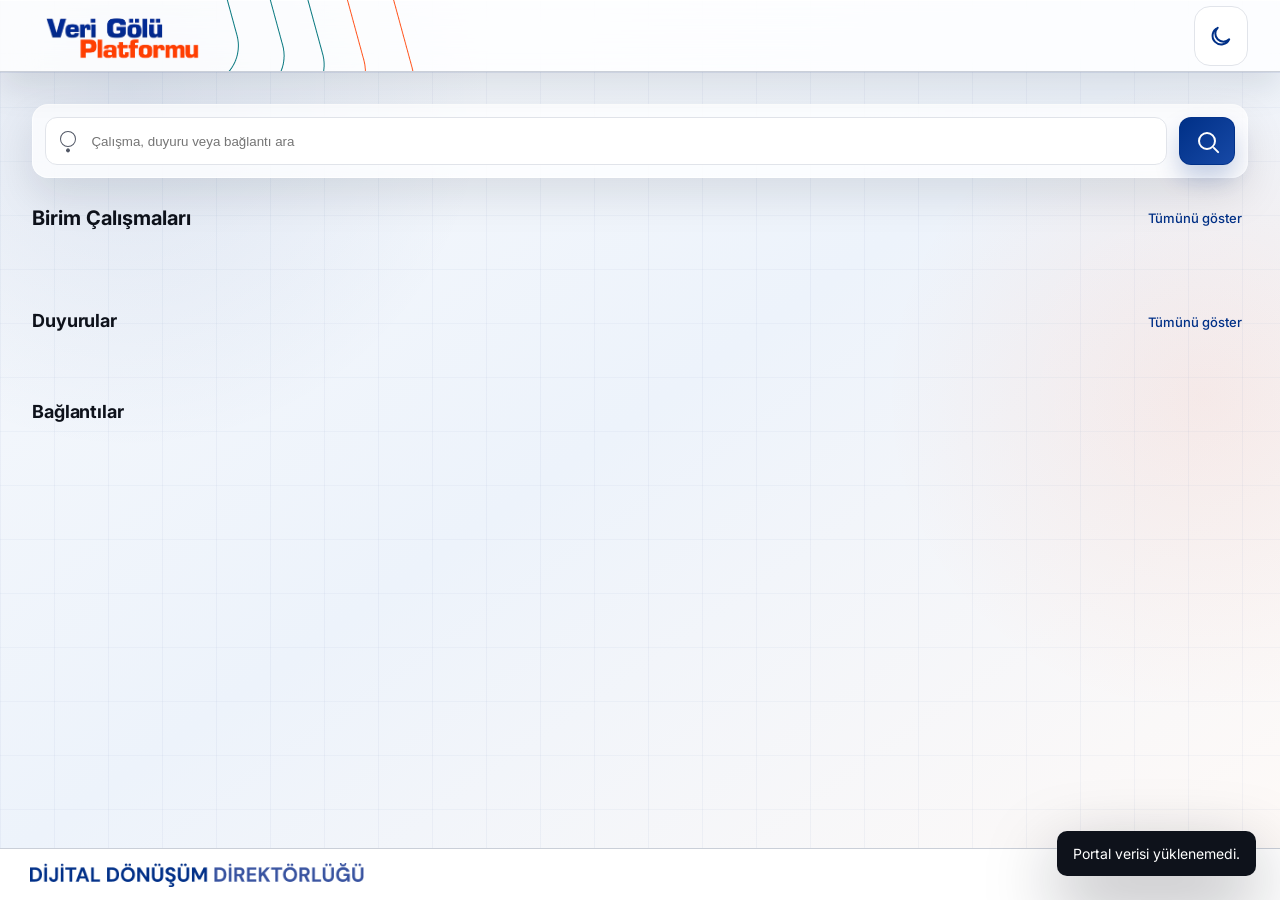
==== index.html @ 44af2753 "main" ====
<!DOCTYPE html>
<html lang="tr">
<head>
  <meta charset="UTF-8">
  <meta name="viewport" content="width=device-width, initial-scale=1.0">
  <title>Veri Gölü Platformu</title>
  <link rel="icon" href="[data-uri]">
  <link rel="stylesheet" href="/static/css/base.css">
  <link rel="stylesheet" href="/static/css/app.css?v=20260628-2">
</head>
<body>
<div class="app-layout">
  <header class="header">
    <img class="header-left-corner" src="/static/img/header-left-corner.png" alt="" aria-hidden="true">
    <svg class="header-bg-deco" viewBox="0 0 190 72" fill="none" preserveAspectRatio="none">
      <path d="M33 0 C33 14, 38 28, 40 40 C42 50, 38 60, 32 72" stroke="#097880" stroke-width="1.3" opacity="0.85" fill="none"/>
      <path d="M68 0 C68 14, 74 28, 77 40 C79 50, 75 60, 72 72" stroke="#097880" stroke-width="1.3" opacity="0.75" fill="none"/>
      <path d="M98 0 C98 14, 105 28, 108 42 C110 52, 108 60, 108 72" stroke="#097880" stroke-width="1.3" opacity="0.65" fill="none"/>
      <path d="M130 0 C130 15, 137 30, 139 42 C141 52, 143 60, 143 72" stroke="#ff5620" stroke-width="1.3" opacity="0.85" fill="none"/>
      <path d="M168 0 C168 15, 175 30, 177 42 C179 52, 181 60, 182 72" stroke="#ff5620" stroke-width="1.3" opacity="0.7" fill="none"/>
    </svg>

    <a class="header-logo" href="/" aria-label="Ana sayfa">
      <img class="header-logo-icon" src="/static/img/header-logo.png" alt="Veri Gölü Platformu logosu">
    </a>

    <div class="header-widgets">
      <button class="theme-icon icon-button" type="button" data-action="toggle-theme" title="Tema değiştir" aria-label="Tema değiştir">
        <svg class="theme-glyph" viewBox="0 0 24 24" aria-hidden="true" focusable="false">
          <path d="M20.2 15.3A8.1 8.1 0 0 1 8.7 3.8a8.7 8.7 0 1 0 11.5 11.5Z" fill="none" stroke="currentColor" stroke-width="2" stroke-linecap="round" stroke-linejoin="round"/>
        </svg>
      </button>
    </div>
  </header>

  <main class="main-content">
    <div class="content-overlay">
      <div class="portal-toolbar portal-toolbar-compact" aria-label="Portal araması">
        <label class="portal-search">
          <span class="icon-search" aria-hidden="true"></span>
          <input id="portalSearch" type="text" autocomplete="off" placeholder="Çalışma, duyuru veya bağlantı ara">
          <button class="search-clear" id="searchClear" type="button" aria-label="Aramayı temizle">×</button>
        </label>
        <button class="search-button" type="button" data-action="run-search" aria-label="Ara">
          <span class="search-button-icon" aria-hidden="true"></span>
        </button>
      </div>

      <section class="suite-layout" aria-labelledby="worksTitle">
        <div class="suite-container">
          <div class="section-title-row">
            <h2 id="worksTitle">Birim Çalışmaları</h2>
            <button class="all-link button-link" type="button" data-action="open-page" data-page="/works">Tümünü göster</button>
          </div>
          <div class="carousel-shell">
            <button class="carousel-arrow carousel-left" type="button" data-action="slide-works" data-direction="-1" aria-label="Önceki çalışmalar" hidden>‹</button>
            <div class="suite-cards" id="worksGrid"></div>
            <button class="carousel-arrow carousel-right" type="button" data-action="slide-works" data-direction="1" aria-label="Sonraki çalışmalar" hidden>›</button>
          </div>
        </div>
      </section>

      <section class="wide-section-block" id="duyurular" aria-labelledby="announcementsTitle">
        <div class="section-head-row">
          <h2 id="announcementsTitle">Duyurular</h2>
          <button class="all-link button-link" type="button" data-action="open-page" data-page="/announcements">Tümünü göster</button>
        </div>
        <div class="wide-section">
          <div class="carousel-shell announcement-carousel">
            <button class="carousel-arrow carousel-left" type="button" data-action="slide-announcements" data-direction="-1" aria-label="Önceki duyurular" hidden>‹</button>
            <div class="announce-grid" id="announcementsGrid"></div>
            <button class="carousel-arrow carousel-right" type="button" data-action="slide-announcements" data-direction="1" aria-label="Sonraki duyurular" hidden>›</button>
          </div>
        </div>
      </section>

      <section class="links-section" aria-labelledby="linksTitle">
        <div class="links-section-head">
          <h2 id="linksTitle">Bağlantılar</h2>
        </div>
        <div class="links-grid" id="linksGrid"></div>
      </section>
    </div>
  </main>

  <footer class="footer">
    <img class="footer-logo-text" src="/static/img/footer-logo.png" alt="Dijital Dönüşüm Direktörlüğü Logosu">
    <div class="footer-container">
      <div class="footer-info" id="footerInfo"></div>
    </div>
  </footer>
</div>

<dialog class="modal" id="detailModal">
  <form method="dialog" class="modal-card">
    <button class="modal-close" value="close" aria-label="Kapat">×</button>
    <div id="modalContent"></div>
  </form>
</dialog>

<dialog class="modal" id="requestModal">
  <form class="modal-card request-form" id="requestForm">
    <button class="modal-close" type="button" data-action="close-request" aria-label="Kapat">×</button>
    <h2>Talep Oluştur</h2>
    <p>Formu gönderdiğinizde FastAPI backend üzerinde kayıt numarası üretilir.</p>
    <label>Talep türü<select id="requestType" name="request_type" required></select></label>
    <label>Ad Soyad<input name="name" required minlength="2"></label>
    <label>E-posta<input name="email" type="email" required></label>
    <label>Birim<input name="unit" required minlength="2"></label>
    <label>Açıklama<textarea name="message" required minlength="10"></textarea></label>
    <button class="request-button" type="submit">Gönder</button>
  </form>
</dialog>

<div class="toast" id="toast" role="status" aria-live="polite"></div>
<script type="module" src="/static/js/home.js?v=20260628-2"></script>
</body>
</html>
---- static/css/base.css ----
@import url('https://fonts.googleapis.com/css2?family=Inter:wght@400;500;600;700;800&display=swap');

  /* ============ ORİJİNAL SİTE DEĞİŞKENLERİ (birebir, index-xB9X0FNd.css'den) ============ */
  :root{
    --font-family: "Inter", sans-serif;
    --static-static-white: #ffffff;
    --primary-base: #003087;
    --secondary-base: #ff5620;
    --bg-white-0: #ffffff;
    --stroke-soft-200: #e1e4ea;
    --box-shadow: rgba(0, 2, 17, .1);
    --stroke-sub-300: #cacfd8;
    --bg-weak-50: #f5f7fa;
    --text-sub-600: #525866;
    --text-strong-950: #0e121b;
    --neutral-200: #e1e4ea;
    --neutral-400: #99a0ae;
    --neutral-600: #525866;
    --card-soon: #f4f8ff;
    --text-disabled-300: #cacfd8;
    --primary-400: #ebf1ff;
    --bg-weak-25: #fafbfe;
    --state-information-lighter: #ebf1ff;
    --state-information-dark: rgba(51, 89, 159, 1);
    --state-faded-lighter: #f2f5f8;
    --state-faded-base: #717784;
    --footer-link: #003087;
    --footer-text: #525866;
    --secondary-300: #ff9a79;
    --bg-orange: #fff6f2;
    --regular-shadow-medium: #0e121b1a;
    --notification-base: #ff5620;
    --scrollbar-bg: #f5f7fa;
    --suite-bg: #003087;
    --suite-section-bg: #ebf1ff;
    --suite-soon-bg: #2b303b;
    --soon-button-bg: white;
    --soon-button-text: #99a0ae;
    --suite-app-button-bg: white;
    --stroke-default-border: #003087;
  }

  *{ box-sizing: border-box; }
  html,body{ height:100%; margin:0; padding:0; }
  body{
    font-family: var(--font-family);
    background-color: var(--bg-weak-50);
    color: var(--text-strong-950);
    font-size: 14px;
    -webkit-font-smoothing: antialiased;
  }
  .app-layout{ min-height:100%; display:flex; flex-direction:column; }

  /* ============ HEADER (orijinal .header birebir) ============ */
  .header{
    display: flex;
    justify-content: space-between;
    align-items: center;
    border-bottom: 1px solid var(--stroke-sub-300);
    height: 72px;
    padding: 12px 32px;
    box-sizing: border-box;
    background-color: var(--bg-white-0);
    background-repeat: no-repeat;
    background-position: left center;
    position: relative;
    overflow: hidden;
  }
  /* orijinalde background-image: url(/header-bg.png) - piksel ölçümüyle yeniden oluşturuldu */
  .header-bg-deco{
    position: absolute;
    top: 0; left: 150px;
    height: 100%;
    width: 190px;
    pointer-events: none;
  }
  .header-logo{
    display: flex;
    align-items: center;
    cursor: pointer;
    margin-top: 2px;
    z-index: 1;
  }
  .header-logo-icon{
    height: 56px;
    width: auto;
    display: block;
  }
  .header-widgets{
    padding: 4px 16px;
    border-radius: 16px;
    display: flex;
    align-items: center;
    justify-content: center;
    gap: 16px;
    background: var(--bg-white-0);
    border: 1px solid var(--stroke-soft-200);
    height: 60px;
    box-sizing: border-box;
    z-index: 1;
  }
  .theme-icon, .bookmarkline-icon, .tools-icon{
    display: flex;
    gap: 10px;
    cursor: pointer;
    box-sizing: border-box;
    color: var(--text-sub-600);
    transition: transform .18s ease, color .18s ease;
  }
  .theme-icon:hover, .bookmarkline-icon:hover, .tools-icon:hover, .api-icon:hover{
    color: var(--primary-base);
    transform: translateY(-1px);
  }
  .theme-icon svg{ width: 24px; height: 24px; }
  .bookmarkline-icon svg{ width: 22px; height: 22px; }
  .tools-icon svg{ width: 28px; height: 28px; }
  .separator{
    width: 1px;
    height: 12px;
    background-color: var(--stroke-sub-300);
  }
  .api-icon{
    display: flex;
    align-items: center;
    cursor: pointer;
    color: var(--text-sub-600);
    transition: transform .18s ease, color .18s ease;
  }
  .api-icon svg{ height: 24px; width: auto; }
  .widget-profile{
    position: relative;
    display: inline-flex;
  }
  .profile-icon{
    width: 36px; height: 36px; border-radius: 50%;
    background: linear-gradient(135deg, var(--primary-base), #1b4ba8);
    display: flex; align-items: center; justify-content: center;
    color: #fff; font-weight: 700; font-size: 13px;
  }
  .notification{
    display: flex;
    align-items: center;
    gap: 6px;
    color: var(--notification-base);
    border: 1px solid var(--secondary-300);
    border-radius: 10px;
    background-color: var(--bg-orange);
    padding: 8px 10px;
    font-weight: 500;
    font-size: 14px;
    line-height: 20px;
    letter-spacing: -.006em;
    cursor: pointer;
    text-decoration: none;
    transition: transform .18s ease, box-shadow .18s ease, border-color .18s ease;
  }
  .notification svg{ width: 22px; height: 22px; }
  .notification:hover{
    transform: translateY(-1px);
    border-color: var(--secondary-base);
    box-shadow: 0 8px 18px rgba(255,86,32,0.14);
  }
  .notification-badge{
    display: flex;
    align-content: center;
    text-align: center;
  }
  .notification-badge p{
    margin: 0;
    font-size: 11px;
    background-color: var(--secondary-base);
    color: #fff;
    border-radius: 50%;
    height: 20px;
    width: 20px;
    line-height: 20px;
  }

  /* ============ MAIN ============ */
  .main-content{
    display: flex;
    flex-direction: column;
    flex: 1 1 0%;
  }
  .content-overlay{
    padding: 32px;
    max-width: 1832px;
    width: 100%;
    margin: 0 auto;
    box-sizing: border-box;
  }
  .page-intro{
    margin-bottom: 8px;
    display: grid;
    grid-template-columns: minmax(0, 1fr) auto;
    gap: 24px;
    align-items: end;
  }
  .page-intro .eyebrow{
    font-size: 12px; font-weight: 600; letter-spacing: .04em;
    text-transform: uppercase; color: var(--primary-base);
    margin-bottom: 8px; display: block;
  }
  .page-intro h1{
    font-size: 26px; font-weight: 700; letter-spacing: -0.01em;
    margin: 0 0 8px; color: var(--text-strong-950);
  }
  .page-intro p{
    font-size: 14px; color: var(--text-sub-600); margin: 0;
    max-width: 680px; line-height: 22px;
  }
  /* ============ SUITE LAYOUT (orijinal birebir) ============ */
  .suite-layout{
    margin-top: 24px;
    display: flex;
    align-items: center;
    justify-content: flex-start;
    flex-direction: column;
    gap: 24px;
  }
  .suite-container{
    display: flex;
    flex-direction: column;
    align-items: center;
    justify-content: center;
    width: 100%;
    max-width: 1832px;
    gap: 12px;
  }
  .suite-cards{
    display: flex;
    align-items: flex-start;
    justify-content: center;
    gap: 24px;
    width: 100%;
    flex-wrap: wrap;
  }
  .suite-section{
    flex: 1;
    min-width: 300px;
    height: 304px;
    border: 1px solid var(--stroke-sub-300);
    border-radius: 12px;
    display: flex;
    flex-direction: column;
    background: var(--bg-white-0);
    box-shadow: 0 10px 18px rgba(0,0,0,0.176);
    overflow: hidden;
    transition: transform .22s ease, box-shadow .22s ease, border-color .22s ease;
    will-change: transform;
  }
  .suite-section:hover{
    transform: translateY(-4px);
    border-color: rgba(0,48,135,0.32);
    box-shadow: 0 16px 26px rgba(14,18,27,0.16);
  }
  .suite-header{
    height: 54px;
    border-radius: 12px 12px 0 0;
    position: relative;
    display: flex;
    align-items: center;
    padding: 0 20px;
    flex-shrink: 0;
    overflow: hidden;
  }
  .suite-header.active{
    background: linear-gradient(0deg, var(--suite-bg), var(--suite-bg)), linear-gradient(180deg, rgba(255,255,255,0.16), rgba(255,255,255,0));
  }
  .suite-header.soon{
    background: linear-gradient(0deg, var(--suite-soon-bg), var(--suite-soon-bg)), linear-gradient(180deg, rgba(255,255,255,0.16), rgba(255,255,255,0));
  }
  .header-bg{
    position: absolute;
    top: 0; right: 0;
    height: auto;
    opacity: 1;
    pointer-events: none;
  }
  .header-bg svg{ display: block; width: 114px; height: 52px; }
  .suite-section:hover .header-bg svg,
  .wide-section:hover .header-bg svg{
    animation: headerLineDrift 3.2s ease-in-out infinite alternate;
  }
  .suite-header-title{
    color: #fff; font-size: 16px; font-weight: 700; letter-spacing: -.006em;
    z-index: 1; position: relative;
  }
  .suite-card-header-button{
    padding: 4px 10px;
    border-radius: 6px;
    position: absolute;
    right: 20px;
    top: 14px;
    text-align: center;
    font-size: 12px;
    font-weight: 500;
    line-height: 16px;
    letter-spacing: -.02em;
    z-index: 1;
  }
  .soon-button{
    background-color: var(--soon-button-bg);
    border: 1px solid var(--stroke-soft-200);
    color: var(--soon-button-text);
  }
  .new-button{
    background-color: var(--secondary-base);
    border: 1px solid var(--secondary-300);
    color: #fff;
    animation: softPulse 2.8s ease-in-out infinite;
  }
  .suite-intro{
    padding: 14px 16px 0;
    min-height: 111px;
    overflow: auto;
    flex-grow: 1;
  }
  .suite-body{ display: flex; flex-direction: column; gap: 8px; }
  .suite-body-text{
    max-height: 216px;
    overflow-y: auto;
    scroll-behavior: smooth;
    letter-spacing: 0;
    padding-right: 4px;
    margin: 4px 0;
    line-height: 21px;
    font-size: 13.5px;
    color: var(--text-sub-600);
  }
  .document-list{
    display: flex;
    flex-direction: column;
    color: var(--text-strong-950);
  }
  .document{
    display: flex;
    justify-content: space-between;
    align-items: center;
    border-bottom: 1px solid var(--stroke-soft-200);
    padding-top: 6px;
    padding-bottom: 6px;
    min-height: 32px;
    font-size: 13.5px;
    font-weight: 500;
  }
  .document:last-child{ border-bottom: none; }
  .url-button{
    padding-left: 18px;
    border: none;
    background: none;
    cursor: pointer;
    display: flex;
    align-items: center;
    color: var(--text-sub-600);
    transition: transform .18s ease, color .18s ease;
  }
  .url-button svg{ width: 18px; height: 18px; }
  .document:hover .url-button{
    transform: translateX(2px);
    color: var(--primary-base);
  }

  .suite-apps-section{
    display: grid;
    gap: 8px;
    padding: 12px;
    grid-template-columns: 1fr;
    margin-top: auto;
  }
  .suite-apps-section.two-col{ grid-template-columns: repeat(2, 1fr); }
  .suite-app{ width: 100%; border-radius: 16px; }
  .suite-app-header{
    display: flex;
    justify-content: space-between;
    align-items: center;
    height: 34px;
    font-weight: 600;
    font-size: 13.5px;
    letter-spacing: -.011em;
    color: var(--text-strong-950);
    background-color: var(--bg-weak-25);
    padding: 6px 8px;
    border: 1px solid var(--stroke-soft-200);
    border-radius: 10px;
    box-shadow: 0 1px 2px rgba(10,13,20,0.03);
    transition: border-color .18s ease, background-color .18s ease, transform .18s ease;
  }
  .suite-app-header:hover{
    border-color: rgba(0,48,135,0.26);
    background-color: var(--primary-400);
    transform: translateY(-1px);
  }
  .suite-app-buttons{ display: flex; gap: 4px; }
  ._customButton{
    font-weight: 500;
    font-size: 14px;
    letter-spacing: -.006em;
    cursor: pointer;
    border-radius: 10px;
    padding: 6px;
    border: 1px solid;
    display: flex;
    align-items: center;
    justify-content: center;
    transition: transform .16s ease, box-shadow .16s ease, background-color .16s ease;
  }
  ._customButton:hover{
    transform: translateY(-1px);
    box-shadow: 0 6px 12px rgba(0,48,135,0.12);
  }
  ._customButton:active{
    transform: translateY(0) scale(.96);
  }
  ._btn-passive{
    background-color: var(--bg-weak-50);
    border: 0px;
    color: var(--text-sub-600);
  }
  ._btn-secondary-prime{
    background: var(--primary-base);
    border: 1px solid var(--primary-base);
    color: #fff;
  }
  ._customButton svg{ width: 18px; height: 18px; }

  /* ============ DUYURULAR (aselix AI bölümü mantığı — wide section) ============ */
  .wide-section-block{ margin-top: 0; width: 100%; }
  .wide-section{
    border: 1px solid var(--stroke-sub-300);
    border-radius: 12px;
    background: var(--bg-white-0);
    box-shadow: 0 10px 18px rgba(0,0,0,0.176);
    overflow: hidden;
    transition: box-shadow .22s ease, border-color .22s ease;
  }
  .wide-section:hover{
    border-color: rgba(0,48,135,0.28);
    box-shadow: 0 14px 24px rgba(14,18,27,0.13);
  }
  .wide-header{
    height: 54px;
    background: linear-gradient(0deg, var(--suite-bg), var(--suite-bg)), linear-gradient(180deg, rgba(255,255,255,0.16), rgba(255,255,255,0));
    display: flex; align-items: center; padding: 0 22px;
    position: relative; overflow: hidden;
  }
  .wide-header .header-bg svg{ width: 150px; height: 68px; }
  .wide-header-title{ color: #fff; font-size: 18px; font-weight: 700; z-index: 1; position: relative; }
  .announce-grid{
    display: grid;
    grid-template-columns: 1fr 1fr;
  }
  .announce-item{
    padding: 16px 22px 16px 18px;
    border-bottom: 1px solid var(--stroke-soft-200);
    border-right: 1px solid var(--stroke-soft-200);
    position: relative;
    text-decoration: none;
    display: block;
    transition: background-color .15s ease, transform .18s ease, border-left-color .18s ease;
    border-left: 3px solid transparent;
  }
  .announce-item:hover{
    background-color: var(--bg-weak-25);
    transform: translateX(3px);
    border-left-color: var(--primary-base);
  }
  .announce-item:nth-child(2n){ border-right: none; }
  .announce-item.is-new{ border-left-color: var(--secondary-base); }
  .announce-top{ display: flex; align-items: center; gap: 10px; margin-bottom: 4px; }
  .announce-title{
    font-size: 16px; font-weight: 700; color: var(--text-strong-950); margin: 0;
  }
  .announce-date{
    font-size: 12px; color: var(--text-disabled-300); font-weight: 500; margin-left: auto;
  }
  .announce-badge{
    font-size: 11px; font-weight: 500; letter-spacing: .02em;
    padding: 2px 8px; border-radius: 10px; color: #fff; flex-shrink: 0;
  }
  .announce-badge.new{ background-color: var(--secondary-base); }
  .announce-badge.update{ background-color: var(--primary-base); }
  .announce-desc{
    font-size: 13.5px; color: var(--text-sub-600); line-height: 20px; margin: 0;
  }

  /* ============ BAĞLANTILAR ============ */
  .links-section{ margin-top: 32px; }
  .links-section-head{
    display: flex; align-items: baseline; justify-content: space-between;
    margin-bottom: 16px;
  }
  .links-section-head h2{
    font-size: 18px; font-weight: 700; letter-spacing: -.006em; margin: 0;
  }
  .links-grid{
    display: grid;
    grid-template-columns: repeat(6, 1fr);
    gap: 16px;
  }
  .link-card{
    background: var(--bg-white-0);
    border: 1px solid var(--stroke-soft-200);
    border-radius: 16px;
    padding: 18px 12px;
    display: flex; flex-direction: column; align-items: center; gap: 10px;
    text-align: center; text-decoration: none;
    box-shadow: 0 1px 14px rgba(0,0,0,0.06);
    transition: border-color .15s ease, box-shadow .15s ease, transform .18s ease;
  }
  .link-card:hover{
    border-color: var(--primary-base);
    box-shadow: 0 6px 16px rgba(0,48,135,0.10);
    transform: translateY(-3px);
  }
  .link-icon{
    width: 44px; height: 44px; border-radius: 12px;
    background: var(--primary-400);
    display: flex; align-items: center; justify-content: center;
  }
  .link-icon svg{ width: 22px; height: 22px; color: var(--primary-base); }
  .link-card:hover .link-icon svg{
    animation: iconNudge .55s ease;
  }
  .link-label{ font-size: 13px; font-weight: 600; color: var(--text-strong-950); }

  @keyframes softPulse{
    0%, 100%{ box-shadow: 0 0 0 rgba(255,86,32,0); }
    50%{ box-shadow: 0 0 0 4px rgba(255,86,32,0.16); }
  }
  @keyframes headerLineDrift{
    from{ transform: translateX(0); opacity: .9; }
    to{ transform: translateX(-8px); opacity: 1; }
  }
  @keyframes iconNudge{
    0%, 100%{ transform: translateX(0); }
    45%{ transform: translateX(2px); }
  }

  @media (prefers-reduced-motion: reduce){
    *,
    *::before,
    *::after{
      animation-duration: .01ms !important;
      animation-iteration-count: 1 !important;
      scroll-behavior: auto !important;
      transition-duration: .01ms !important;
    }
  }

  /* ============ SECTION HEAD genel ============ */
  .section-head-row{
    display: flex; align-items: baseline; justify-content: space-between;
    margin-bottom: 16px; margin-top: 32px;
  }
  .section-head-row h2{
    font-size: 18px; font-weight: 700; letter-spacing: -.006em; margin: 0;
  }
  .all-link{ font-size: 13px; font-weight: 500; color: var(--primary-base); text-decoration: none; }
  .all-link:hover{ text-decoration: underline; }

  /* ============ FOOTER (orijinal .footer birebir) ============ */
  .footer{
    height: 52px;
    display: flex;
    align-items: center;
    border-top: 1px solid var(--stroke-sub-300);
    z-index: 1000;
    flex: 0 0 52px;
    background-color: var(--bg-white-0);
  }
  .footer-logo-text{
    margin-left: 30px;
    height: 24px;
    display: block;
  }
  .footer-container{
    margin-left: auto;
    margin-right: 32px;
  }
  .footer-info{
    font-weight: 500;
    font-size: 13px;
    line-height: 20px;
    color: var(--footer-text);
    text-align: right;
  }
  .footer-link{
    color: var(--footer-link);
    text-decoration: underline;
  }

  /* ============ RESPONSIVE ============ */
  @media (max-width: 1080px){
    .page-intro{ grid-template-columns: 1fr; }
    .suite-cards{ flex-direction: column; }
    .suite-section{ width: 100%; min-width: 0; }
    .announce-grid{ grid-template-columns: 1fr; }
    .announce-item{ border-right: none; }
    .links-grid{ grid-template-columns: repeat(3, 1fr); }
  }
  @media (max-width: 768px){
    .footer-container{ margin-left: 8px; margin-right: 0; }
    .footer-info{ font-size: 12px; }
  }
  @media (max-width: 720px){
    .header{ flex-wrap: wrap; height: auto; gap: 10px; padding: 12px 16px; }
    .header-widgets{ flex-wrap: wrap; height: auto; }
    .header-bg-deco{ display: none; }
    .content-overlay{ padding: 16px; }
    .links-grid{ grid-template-columns: repeat(2, 1fr); }
  }
---- static/css/app.css ----
@import url("./app.legacy.css") layer(legacy);

@layer theme, components, carousel, zoom, utilities;

@layer theme {
  .listing-head .all-link {
    color: var(--secondary-base) !important;
  }

  .listing-head .all-link:hover {
    color: #ff9a79 !important;
  }

  body.dark-theme,
  body.dark-theme .listing-page {
    --bg-white-0: #121212;
    --bg-weak-50: #1b1f27;
    --bg-weak-25: #151a21;
    --text-strong-950: #f4f6fb;
    --text-sub-600: #c8cedb;
    --text-disabled-300: #8f9aad;
    --stroke-soft-200: rgba(255,255,255,.14);
    background:
      linear-gradient(90deg, rgba(255,255,255,.028) 1px, transparent 1px),
      linear-gradient(0deg, rgba(255,255,255,.022) 1px, transparent 1px),
      radial-gradient(900px circle at 12% 12%, rgba(37,74,142,.16), transparent 52%),
      linear-gradient(145deg, #141414 0%, #1c2128 54%, #202326 100%);
    background-size: 58px 58px, 58px 58px, auto, auto;
    color: var(--text-strong-950) !important;
  }

  body.dark-theme .all-link,
  body.dark-theme .button-link.all-link,
  body.dark-theme .listing-head .all-link {
    color: var(--secondary-base) !important;
  }

  body.dark-theme .all-link:hover,
  body.dark-theme .button-link.all-link:hover,
  body.dark-theme .listing-head .all-link:hover {
    color: #ff9a79 !important;
  }

  body.dark-theme .listing-card,
  body.dark-theme .modal-card {
    background: rgba(18,18,18,.86) !important;
    color: var(--text-strong-950) !important;
  }
}

@layer components {
  .header {
    position: sticky !important;
    top: 0 !important;
    z-index: 900 !important;
    background: rgba(255,255,255,.82) !important;
    backdrop-filter: blur(18px) saturate(1.18) !important;
    box-shadow:
      0 1px 0 rgba(255,255,255,.72) inset,
      0 16px 34px rgba(14,18,27,.10),
      0 1px 0 rgba(0,48,135,.08) !important;
  }

  .header::after {
    content: "";
    position: absolute;
    left: 0;
    right: 0;
    bottom: -18px;
    height: 18px;
    pointer-events: none;
    background: linear-gradient(180deg, rgba(14,18,27,.10), transparent);
  }

  .header-widgets {
    gap: 10px !important;
    align-items: center !important;
  }

  body.dark-theme .header {
    background: rgba(18,18,18,.84) !important;
    box-shadow:
      0 1px 0 rgba(255,255,255,.06) inset,
      0 18px 36px rgba(0,0,0,.36) !important;
  }

  .header-widgets .theme-icon.icon-button {
    align-items: center !important;
    justify-content: center !important;
    transform: none !important;
  }

  .header-widgets .theme-icon.icon-button:hover {
    transform: translateY(-1px) !important;
  }

  .header-widgets svg.theme-glyph {
    display: block !important;
    flex: 0 0 auto !important;
    margin: auto !important;
  }

  .suite-section,
  .announcement-summary-card,
  .portal-summary-card,
  .link-card,
  .listing-card {
    border-width: 1px !important;
    border-color: rgba(0,48,135,.18) !important;
    box-shadow:
      0 10px 24px rgba(14,18,27,.08),
      0 1px 0 rgba(255,255,255,.72) inset !important;
    transition:
      transform .28s cubic-bezier(.2,.8,.2,1),
      box-shadow .28s cubic-bezier(.2,.8,.2,1),
      border-color .28s ease,
      background-color .28s ease;
  }

  .announcement-summary-card:hover,
  .portal-summary-card:hover,
  .suite-section:hover,
  .link-card:hover,
  .listing-card:hover {
    transform: translateY(-4px) !important;
    border-color: rgba(0,48,135,.58) !important;
    box-shadow:
      0 18px 38px rgba(0,48,135,.16),
      0 8px 18px rgba(14,18,27,.10),
      0 0 0 1px rgba(0,48,135,.08) !important;
  }

  body.dark-theme .suite-section,
  body.dark-theme .announcement-summary-card,
  body.dark-theme .portal-summary-card,
  body.dark-theme .link-card,
  body.dark-theme .listing-card {
    border-color: rgba(126,158,230,.26) !important;
    box-shadow:
      0 12px 28px rgba(0,0,0,.24),
      0 1px 0 rgba(255,255,255,.04) inset !important;
  }

  body.dark-theme .suite-section:hover,
  body.dark-theme .announcement-summary-card:hover,
  body.dark-theme .portal-summary-card:hover,
  body.dark-theme .link-card:hover,
  body.dark-theme .listing-card:hover {
    border-color: rgba(255,86,32,.62) !important;
    box-shadow:
      0 22px 44px rgba(0,0,0,.36),
      0 0 0 1px rgba(255,86,32,.18) !important;
  }
}

@layer carousel {
  .carousel-shell {
    overflow: visible !important;
    clip-path: inset(-40px -46px -54px -46px);
    padding: 16px 18px 32px !important;
    margin: -16px -18px -32px !important;
  }

  .carousel-shell .suite-cards,
  .announcement-carousel .announce-grid {
    --carousel-gap: 22px;
    --carousel-card-width: calc((100% - (var(--carousel-gap) * 2)) / 3);
    display: flex !important;
    flex-wrap: nowrap !important;
    justify-content: flex-start !important;
    gap: var(--carousel-gap) !important;
    width: 100% !important;
    max-width: none !important;
    transform: translateX(calc(var(--carousel-offset, 0) * -1 * (var(--carousel-card-width) + var(--carousel-gap)))) !important;
    transition: transform .34s cubic-bezier(.22,.61,.36,1) !important;
  }

  .announcement-carousel .announce-grid {
    --carousel-gap: 20px;
  }

  .carousel-shell .suite-section.portal-summary-card,
  .carousel-shell .suite-section.announcement-summary-card,
  .announcement-carousel .announcement-summary-card {
    flex: 0 0 var(--carousel-card-width) !important;
    width: auto !important;
    min-width: 0 !important;
    max-width: none !important;
  }

  .carousel-left {
    left: 0 !important;
  }

  .carousel-right {
    right: 0 !important;
  }

  .carousel-arrow {
    border-color: rgba(255,86,32,.38) !important;
    color: var(--secondary-base) !important;
    background:
      radial-gradient(circle at 34% 30%, rgba(255,255,255,.98), rgba(255,246,242,.92)),
      linear-gradient(135deg, rgba(255,86,32,.12), rgba(0,48,135,.06)) !important;
    box-shadow:
      0 12px 28px rgba(255,86,32,.14),
      0 0 0 4px rgba(255,246,242,.72) !important;
  }

  .carousel-arrow:hover:not(:disabled) {
    background: var(--secondary-base) !important;
    color: #fff !important;
    border-color: var(--secondary-base) !important;
    box-shadow:
      0 18px 38px rgba(255,86,32,.26),
      0 0 0 7px rgba(255,86,32,.12) !important;
  }

  .carousel-arrow.is-disabled,
  .carousel-arrow:disabled {
    opacity: .28 !important;
    filter: grayscale(.25) saturate(.65);
    cursor: default !important;
    box-shadow: 0 6px 14px rgba(14,18,27,.06) !important;
  }

  .carousel-arrow.is-disabled:hover,
  .carousel-arrow:disabled:hover {
    background:
      radial-gradient(circle at 34% 30%, rgba(255,255,255,.98), rgba(255,246,242,.92)),
      linear-gradient(135deg, rgba(255,86,32,.12), rgba(0,48,135,.06)) !important;
    color: var(--secondary-base) !important;
    transform: translateY(-50%) !important;
  }

  body.dark-theme .carousel-arrow {
    background:
      radial-gradient(circle at 34% 30%, rgba(39,35,32,.98), rgba(24,24,24,.94)),
      linear-gradient(135deg, rgba(255,86,32,.20), rgba(126,158,230,.08)) !important;
    border-color: rgba(255,86,32,.46) !important;
    color: #ff9a79 !important;
    box-shadow:
      0 14px 30px rgba(0,0,0,.26),
      0 0 0 4px rgba(255,86,32,.10) !important;
  }
}

@layer zoom {
  .detail-gallery figure {
    cursor: zoom-in;
  }

  .detail-gallery img {
    transition: transform .2s ease, filter .2s ease;
  }

  .detail-gallery figure:hover img {
    transform: scale(1.025);
    filter: saturate(1.04) contrast(1.03);
  }

  .image-zoom-modal {
    width: min(94vw, 1180px);
    height: min(88vh, 820px);
    padding: 0;
    border: 0;
    border-radius: 14px;
    background: transparent;
    color: #fff;
    overflow: visible;
  }

  .image-zoom-modal::backdrop {
    background: rgba(6,10,18,.82);
    backdrop-filter: blur(10px);
  }

  .image-zoom-surface {
    position: relative;
    width: 100%;
    height: 100%;
    display: grid;
    place-items: center;
  }

  .image-zoom-toolbar {
    position: absolute;
    top: 14px;
    right: 14px;
    z-index: 2;
    display: flex;
    gap: 8px;
    padding: 7px;
    border: 1px solid rgba(255,255,255,.14);
    border-radius: 999px;
    background: rgba(17,24,39,.72);
    box-shadow: 0 18px 42px rgba(0,0,0,.28);
    backdrop-filter: blur(14px);
  }

  .image-zoom-toolbar button {
    width: 34px;
    height: 34px;
    border: 0;
    border-radius: 50%;
    display: grid;
    place-items: center;
    background: rgba(255,255,255,.10);
    color: #fff;
    font-weight: 900;
    cursor: pointer;
  }

  .image-zoom-toolbar button:hover {
    background: var(--secondary-base);
  }

  .image-zoom-toolbar [data-zoom-action="reset"] {
    width: auto;
    min-width: 42px;
    padding: 0 10px;
    border-radius: 999px;
  }

  .image-zoom-frame {
    width: 100%;
    height: 100%;
    display: grid;
    place-items: center;
    overflow: auto;
    border-radius: 14px;
  }

  .image-zoom-frame img {
    max-width: 100%;
    max-height: 100%;
    object-fit: contain;
    transform: scale(var(--image-zoom-scale, 1));
    transition: transform .16s ease;
    transform-origin: center;
    box-shadow: 0 22px 60px rgba(0,0,0,.34);
  }
}

@layer utilities {
  .carousel-arrow[hidden] {
    display: none !important;
  }
}

/* Keep carousel wrappers invisible while preserving card overflow. */
.suite-layout,
.suite-container,
.wide-section-block,
.wide-section,
.wide-section:hover,
.announcement-carousel,
.carousel-shell,
.carousel-shell:hover {
  background: transparent !important;
  background-color: transparent !important;
  border-color: transparent !important;
  box-shadow: none !important;
  backdrop-filter: none !important;
}

.carousel-shell {
  overflow: visible !important;
  clip-path: none !important;
  padding: 18px 16px 34px !important;
  margin: -18px -16px -34px !important;
  isolation: auto !important;
}

.carousel-shell .suite-cards,
.announcement-carousel .announce-grid {
  background: transparent !important;
  box-shadow: none !important;
  overflow: visible !important;
}
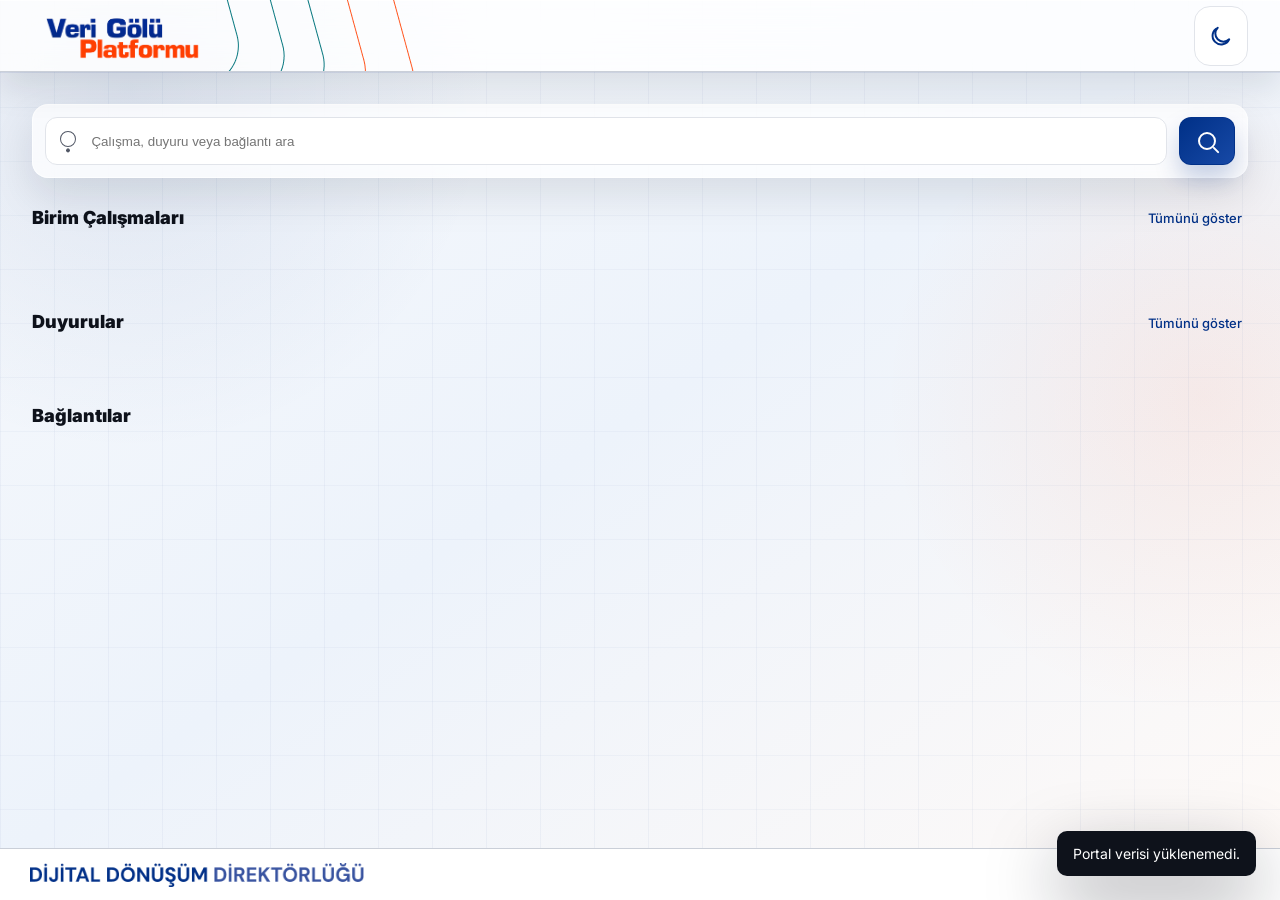
==== commit 43ea4ee5: "main" ====
--- a/index.html
+++ b/index.html
@@ -6,7 +6,7 @@
   <title>Veri Gölü Platformu</title>
   <link rel="icon" href="[data-uri]">
   <link rel="stylesheet" href="/static/css/base.css">
-  <link rel="stylesheet" href="/static/css/app.css?v=20260628-2">
+  <link rel="stylesheet" href="/static/css/app.css?v=20260628-3">
 </head>
 <body>
 <div class="app-layout">
@@ -113,6 +113,6 @@
 </dialog>
 
 <div class="toast" id="toast" role="status" aria-live="polite"></div>
-<script type="module" src="/static/js/home.js?v=20260628-2"></script>
+<script type="module" src="/static/js/home.js?v=20260628-3"></script>
 </body>
 </html>
--- a/static/css/app.css
+++ b/static/css/app.css
@@ -349,6 +349,24 @@
 }
 
 /* Keep carousel wrappers invisible while preserving card overflow. */
+.section-title-row h2,
+.section-head-row h2,
+.links-section-head h2 {
+  margin: 0 !important;
+  color: var(--text-strong-950) !important;
+  font-size: 18px !important;
+  line-height: 24px !important;
+  font-weight: 900 !important;
+  letter-spacing: 0 !important;
+}
+
+body.dark-theme .section-title-row h2,
+body.dark-theme .section-head-row h2,
+body.dark-theme .links-section-head h2 {
+  color: var(--text-strong-950) !important;
+}
+
+.content-overlay,
 .suite-layout,
 .suite-container,
 .wide-section-block,
@@ -356,19 +374,51 @@
 .wide-section:hover,
 .announcement-carousel,
 .carousel-shell,
-.carousel-shell:hover {
+.carousel-shell:hover,
+.suite-layout::before,
+.suite-layout::after,
+.suite-container::before,
+.suite-container::after,
+.wide-section-block::before,
+.wide-section-block::after,
+.wide-section::before,
+.wide-section::after,
+.announcement-carousel::before,
+.announcement-carousel::after,
+.carousel-shell::before,
+.carousel-shell::after {
   background: transparent !important;
   background-color: transparent !important;
   border-color: transparent !important;
   box-shadow: none !important;
   backdrop-filter: none !important;
+  filter: none !important;
+  opacity: 1 !important;
+  mask-image: none !important;
+  -webkit-mask-image: none !important;
+}
+
+.suite-layout::before,
+.suite-layout::after,
+.suite-container::before,
+.suite-container::after,
+.wide-section-block::before,
+.wide-section-block::after,
+.wide-section::before,
+.wide-section::after,
+.announcement-carousel::before,
+.announcement-carousel::after,
+.carousel-shell::before,
+.carousel-shell::after {
+  content: none !important;
+  display: none !important;
 }
 
 .carousel-shell {
   overflow: visible !important;
   clip-path: none !important;
-  padding: 18px 16px 34px !important;
-  margin: -18px -16px -34px !important;
+  padding: 0 !important;
+  margin: 0 !important;
   isolation: auto !important;
 }
 
@@ -377,4 +427,8 @@
   background: transparent !important;
   box-shadow: none !important;
   overflow: visible !important;
-}
+  clip-path: none !important;
+  mask-image: none !important;
+  -webkit-mask-image: none !important;
+  padding: 0 !important;
+}
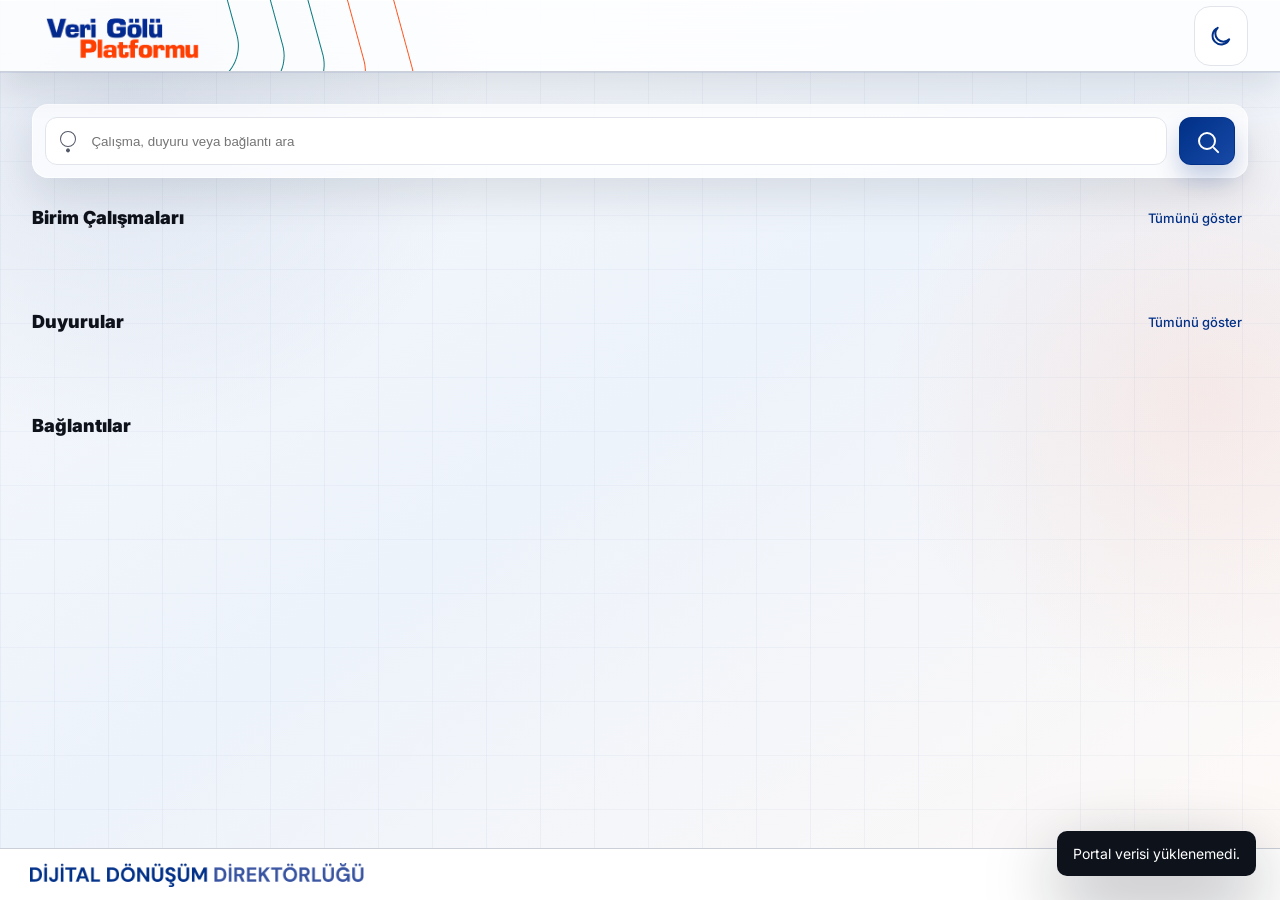
==== commit 7cc10659: "main" ====
--- a/index.html
+++ b/index.html
@@ -6,7 +6,7 @@
   <title>Veri Gölü Platformu</title>
   <link rel="icon" href="[data-uri]">
   <link rel="stylesheet" href="/static/css/base.css">
-  <link rel="stylesheet" href="/static/css/app.css?v=20260628-3">
+  <link rel="stylesheet" href="/static/css/app.css?v=20260629-9">
 </head>
 <body>
 <div class="app-layout">
@@ -60,12 +60,12 @@
         </div>
       </section>
 
-      <section class="wide-section-block" id="duyurular" aria-labelledby="announcementsTitle">
-        <div class="section-head-row">
-          <h2 id="announcementsTitle">Duyurular</h2>
-          <button class="all-link button-link" type="button" data-action="open-page" data-page="/announcements">Tümünü göster</button>
-        </div>
-        <div class="wide-section">
+      <section class="suite-layout announcement-layout" id="duyurular" aria-labelledby="announcementsTitle">
+        <div class="suite-container">
+          <div class="section-title-row">
+            <h2 id="announcementsTitle">Duyurular</h2>
+            <button class="all-link button-link" type="button" data-action="open-page" data-page="/announcements">Tümünü göster</button>
+          </div>
           <div class="carousel-shell announcement-carousel">
             <button class="carousel-arrow carousel-left" type="button" data-action="slide-announcements" data-direction="-1" aria-label="Önceki duyurular" hidden>‹</button>
             <div class="announce-grid" id="announcementsGrid"></div>
@@ -113,6 +113,6 @@
 </dialog>
 
 <div class="toast" id="toast" role="status" aria-live="polite"></div>
-<script type="module" src="/static/js/home.js?v=20260628-3"></script>
+<script type="module" src="/static/js/home.js?v=20260629-9"></script>
 </body>
 </html>
--- a/static/css/app.css
+++ b/static/css/app.css
@@ -156,9 +156,20 @@
 @layer carousel {
   .carousel-shell {
     overflow: visible !important;
-    clip-path: inset(-40px -46px -54px -46px);
+    clip-path: inset(-150px -46px -150px -46px) !important;
     padding: 16px 18px 32px !important;
     margin: -16px -18px -32px !important;
+  }
+  
+  .suite-cards > article {
+    opacity: 0;
+    pointer-events: none;
+    transition: opacity 0.3s ease, transform 0.3s ease;
+  }
+  
+  .suite-cards > article.is-active-slide {
+    opacity: 1;
+    pointer-events: auto;
   }
 
   .carousel-shell .suite-cards,
@@ -176,7 +187,7 @@
   }
 
   .announcement-carousel .announce-grid {
-    --carousel-gap: 20px;
+    --carousel-gap: 22px;
   }
 
   .carousel-shell .suite-section.portal-summary-card,
@@ -327,13 +338,15 @@
     height: 100%;
     display: grid;
     place-items: center;
-    overflow: auto;
+    overflow: hidden;
     border-radius: 14px;
+    padding: 24px;
+    box-sizing: border-box;
   }
 
   .image-zoom-frame img {
-    max-width: 100%;
-    max-height: 100%;
+    width: 100%;
+    height: 100%;
     object-fit: contain;
     transform: scale(var(--image-zoom-scale, 1));
     transition: transform .16s ease;
@@ -416,7 +429,6 @@
 
 .carousel-shell {
   overflow: visible !important;
-  clip-path: none !important;
   padding: 0 !important;
   margin: 0 !important;
   isolation: auto !important;
@@ -432,3 +444,168 @@
   -webkit-mask-image: none !important;
   padding: 0 !important;
 }
+
+.carousel-shell .suite-cards > article:not(.is-active-slide),
+.announcement-carousel .announce-grid > article:not(.is-active-slide) {
+  visibility: hidden !important;
+  opacity: 0 !important;
+  pointer-events: none !important;
+}
+
+.carousel-shell .suite-cards > article.is-active-slide,
+.announcement-carousel .announce-grid > article.is-active-slide {
+  visibility: visible !important;
+  opacity: 1 !important;
+  pointer-events: auto !important;
+}
+
+.suite-header .header-bg {
+  top: 0 !important;
+  right: 0 !important;
+  transform: none !important;
+}
+
+.suite-header .header-bg svg,
+.suite-section:hover .header-bg svg,
+.wide-section:hover .header-bg svg {
+  animation: none !important;
+  transform: none !important;
+}
+
+.listing-card-media {
+  position: relative;
+  width: 100%;
+  aspect-ratio: 16 / 9;
+  margin: 0 0 12px;
+  overflow: hidden;
+  border: 1px solid rgba(0,48,135,.14);
+  border-radius: 8px;
+  background: rgba(247,249,252,.86);
+}
+
+.listing-card-media img {
+  display: block;
+  width: 100%;
+  height: 100%;
+  object-fit: contain;
+  padding: 8px;
+  box-sizing: border-box;
+}
+
+.listing-card-media span {
+  position: absolute;
+  right: 8px;
+  bottom: 8px;
+  border-radius: 999px;
+  padding: 3px 8px;
+  background: rgba(0,48,135,.84);
+  color: #fff;
+  font-size: 11px;
+  font-weight: 800;
+}
+
+.detail-gallery figure {
+  aspect-ratio: 16 / 10 !important;
+  display: grid !important;
+  place-items: center !important;
+  padding: 10px !important;
+}
+
+.detail-gallery img {
+  width: 100% !important;
+  height: 100% !important;
+  max-width: 100% !important;
+  max-height: 100% !important;
+  object-fit: contain !important;
+}
+
+.image-zoom-frame img {
+  width: auto !important;
+  height: auto !important;
+  max-width: 100% !important;
+  max-height: 100% !important;
+  object-fit: contain !important;
+  cursor: grab !important;
+  user-select: none !important;
+  transform: translate(var(--image-zoom-x, 0), var(--image-zoom-y, 0)) scale(var(--image-zoom-scale, 1)) !important;
+  touch-action: none !important;
+}
+
+.image-zoom-frame.is-dragging img {
+  cursor: grabbing !important;
+}
+
+.link-icon:has(img) {
+  width: 58px !important;
+  height: 58px !important;
+  padding: 6px !important;
+  border: 1px solid rgba(0,48,135,.16) !important;
+  border-radius: 14px !important;
+  background: rgba(235,241,255,.68) !important;
+  box-shadow: inset 0 1px 0 rgba(255,255,255,.78) !important;
+  box-sizing: border-box !important;
+}
+
+.link-icon img {
+  width: 100% !important;
+  height: 100% !important;
+  max-width: 58px !important;
+  max-height: 58px !important;
+  object-fit: contain !important;
+  display: block !important;
+  border-radius: 9px !important;
+}
+
+.announcement-carousel .carousel-left {
+  left: 0 !important;
+}
+
+.announcement-carousel .carousel-right {
+  right: 0 !important;
+}
+
+.wide-section {
+  overflow: visible !important;
+}
+
+.announcement-layout {
+  margin-top: 52px !important;
+}
+
+.announcement-layout .suite-container,
+.announcement-layout .carousel-shell,
+.announcement-layout .announce-grid {
+  width: 100% !important;
+  max-width: 1832px !important;
+}
+
+.announcement-carousel .carousel-left {
+  left: 0 !important;
+  top: 50% !important;
+  transform: translateY(-50%) !important;
+}
+
+.announcement-carousel .carousel-right {
+  right: 0 !important;
+  top: 50% !important;
+  transform: translateY(-50%) !important;
+}
+
+.image-zoom-modal {
+  width: 100vw !important;
+  height: 100dvh !important;
+  max-width: none !important;
+  max-height: none !important;
+}
+
+.image-zoom-surface {
+  width: 100% !important;
+  height: 100% !important;
+}
+
+.image-zoom-frame {
+  width: 100% !important;
+  height: 100% !important;
+  padding: 72px 32px 32px !important;
+  box-sizing: border-box !important;
+}
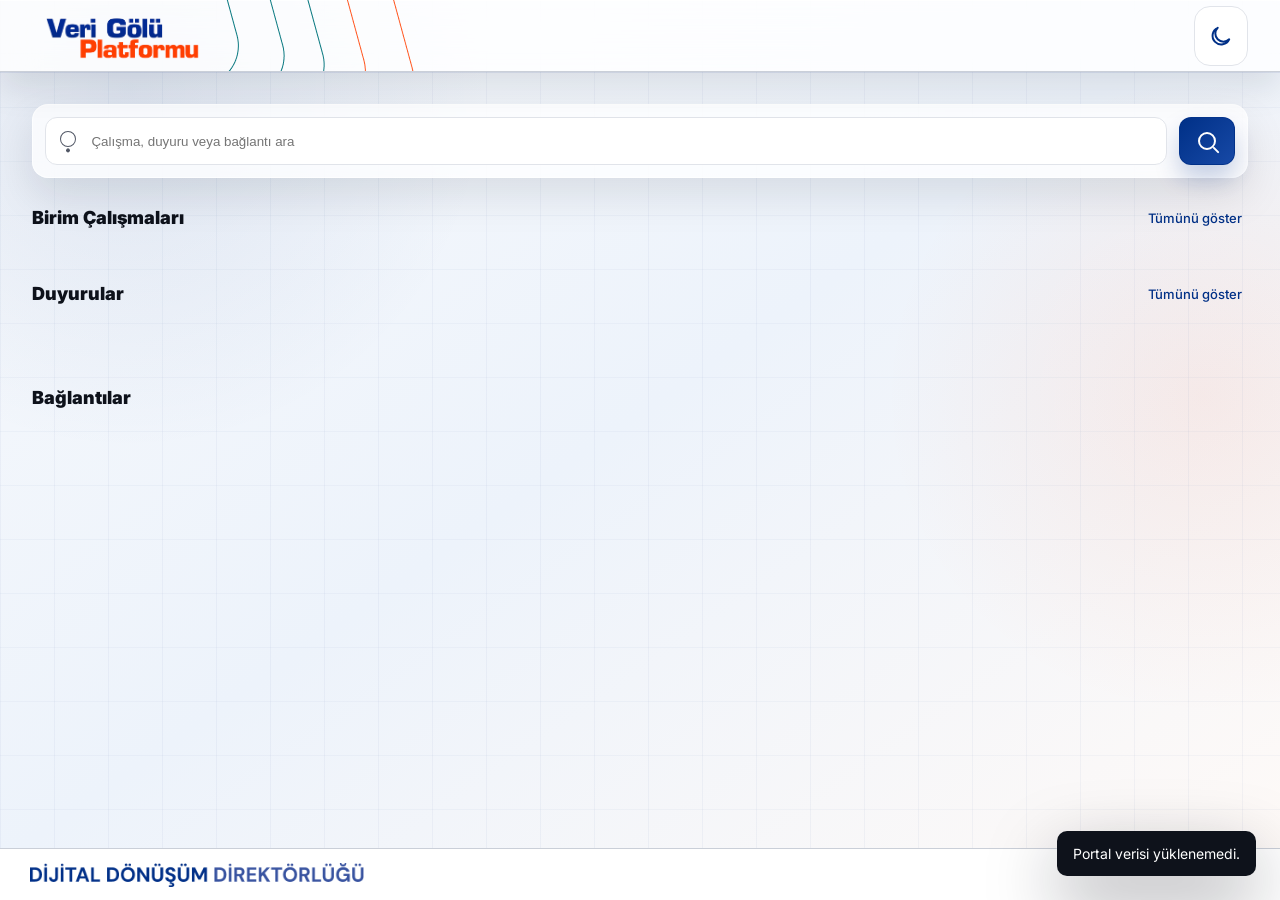
==== commit 8cd5f169: "main" ====
--- a/index.html
+++ b/index.html
@@ -60,15 +60,15 @@
         </div>
       </section>
 
-      <section class="suite-layout announcement-layout" id="duyurular" aria-labelledby="announcementsTitle">
+      <section class="suite-layout" id="duyurular" aria-labelledby="announcementsTitle">
         <div class="suite-container">
           <div class="section-title-row">
             <h2 id="announcementsTitle">Duyurular</h2>
             <button class="all-link button-link" type="button" data-action="open-page" data-page="/announcements">Tümünü göster</button>
           </div>
-          <div class="carousel-shell announcement-carousel">
+          <div class="carousel-shell">
             <button class="carousel-arrow carousel-left" type="button" data-action="slide-announcements" data-direction="-1" aria-label="Önceki duyurular" hidden>‹</button>
-            <div class="announce-grid" id="announcementsGrid"></div>
+            <div class="suite-cards" id="announcementsGrid"></div>
             <button class="carousel-arrow carousel-right" type="button" data-action="slide-announcements" data-direction="1" aria-label="Sonraki duyurular" hidden>›</button>
           </div>
         </div>
@@ -113,6 +113,6 @@
 </dialog>
 
 <div class="toast" id="toast" role="status" aria-live="polite"></div>
-<script type="module" src="/static/js/home.js?v=20260629-9"></script>
+<script type="module" src="/static/js/home.js?v=20260629-10"></script>
 </body>
 </html>
